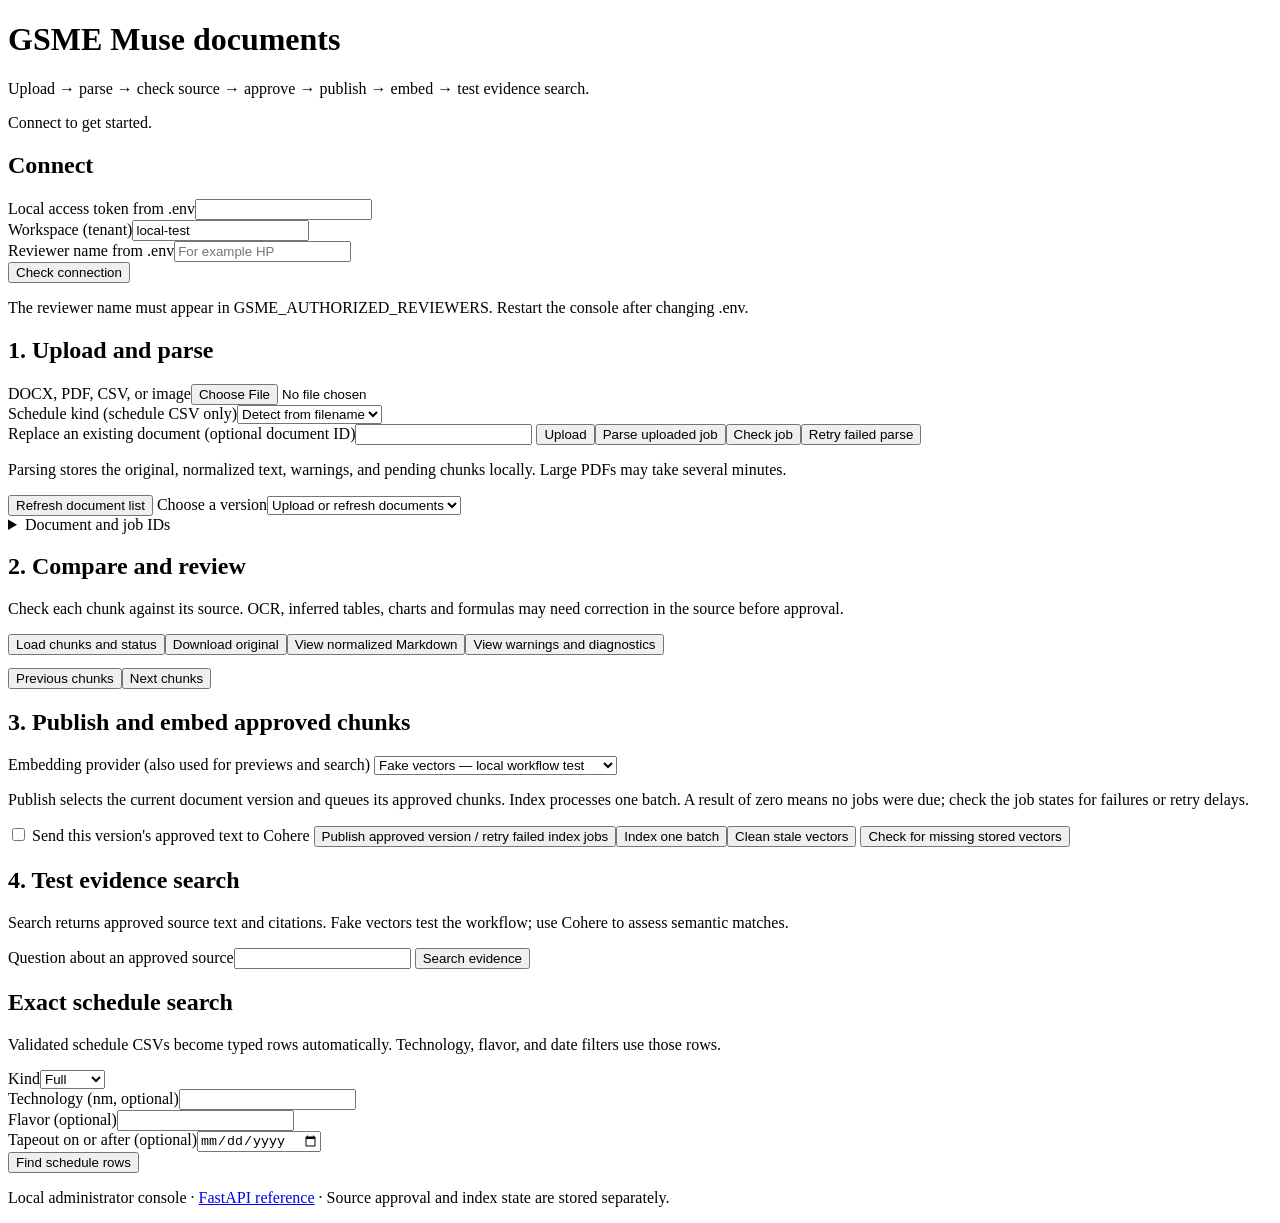
==== src/gsme_rag/storage/web/index.html @ 1189f20b "Audit evidence pipeline and prepare retrieval handoff (0.15.5)" ====
<!doctype html>
<html lang="en">
<head>
  <meta charset="utf-8">
  <meta name="viewport" content="width=device-width,initial-scale=1">
  <title>GSME Muse · Documents and embeddings</title>
  <link rel="stylesheet" href="/assets/console.css">
  <script defer src="/assets/console.js"></script>
</head>
<body>
<h1>GSME Muse documents</h1>
<p>Upload → parse → check source → approve → publish → embed → test evidence search.</p>
<div id="message" role="status" aria-live="polite">Connect to get started.</div>
<section>
  <h2>Connect</h2>
  <div class="grid">
    <div><label for="token">Local access token from .env</label><input id="token" type="password" autocomplete="off"></div>
    <div><label for="tenant">Workspace (tenant)</label><input id="tenant" value="local-test"></div>
    <div><label for="reviewer">Reviewer name from .env</label><input id="reviewer" placeholder="For example HP"></div>
  </div>
  <button id="connect">Check connection</button>
  <p class="muted">The reviewer name must appear in GSME_AUTHORIZED_REVIEWERS. Restart the console after changing .env.</p>
  <pre id="health"></pre>
</section>
<section>
  <h2>1. Upload and parse</h2>
  <div class="grid">
    <div><label for="file">DOCX, PDF, CSV, or image</label><input id="file" type="file" accept=".docx,.pdf,.csv,.png,.jpg,.jpeg,.tif,.tiff,.bmp"></div>
    <div><label for="schedule">Schedule kind (schedule CSV only)</label><select id="schedule"><option value="">Detect from filename</option><option value="full">Full</option><option value="shared">Shared</option></select></div>
  </div>
  <label for="existingDoc">Replace an existing document (optional document ID)</label><input id="existingDoc">
  <button id="submit">Upload</button><button id="ingest">Parse uploaded job</button><button id="jobStatus">Check job</button><button id="retry">Retry failed parse</button>
  <p class="muted">Parsing stores the original, normalized text, warnings, and pending chunks locally. Large PDFs may take several minutes.</p>
  <button id="versions">Refresh document list</button>
  <label for="versionPicker">Choose a version</label><select id="versionPicker"><option value="">Upload or refresh documents</option></select>
  <details><summary>Document and job IDs</summary><div class="grid">
    <div><label for="job">Job ID</label><input id="job"></div><div><label for="version">Version ID</label><input id="version"></div><div><label for="document">Document ID</label><input id="document"></div>
  </div></details><pre id="jobs"></pre>
</section>
<section>
  <h2>2. Compare and review</h2>
  <p>Check each chunk against its source. OCR, inferred tables, charts and formulas may need correction in the source before approval.</p>
  <button id="inspect">Load chunks and status</button><button id="source">Download original</button><button id="markdown">View normalized Markdown</button><button id="manifest">View warnings and diagnostics</button>
  <pre id="versionInfo"></pre><pre id="artifact"></pre>
  <button id="previous">Previous chunks</button><span id="pageInfo"></span><button id="next">Next chunks</button>
  <div id="chunks"></div>
</section>
<section>
  <h2>3. Publish and embed approved chunks</h2>
  <label for="provider">Embedding provider (also used for previews and search)</label>
  <select id="provider"><option value="fake">Fake vectors — local workflow test</option><option value="cohere">Cohere — real semantic embeddings</option></select>
  <p>Publish selects the current document version and queues its approved chunks. Index processes one batch. A result of zero means no jobs were due; check the job states for failures or retry delays.</p>
  <label><input id="external" type="checkbox"> Send this version's approved text to Cohere</label>
  <button id="publish">Publish approved version / retry failed index jobs</button><button id="index">Index one batch</button><button id="reconcile">Clean stale vectors</button>
  <button id="repair">Check for missing stored vectors</button>
  <pre id="indexInfo"></pre><pre id="embeddingInfo"></pre>
</section>
<section>
  <h2>4. Test evidence search</h2>
  <p>Search returns approved source text and citations. Fake vectors test the workflow; use Cohere to assess semantic matches.</p>
  <label for="question">Question about an approved source</label><input id="question">
  <button id="search">Search evidence</button><pre id="results"></pre>
</section>
<section>
  <h2>Exact schedule search</h2>
  <p>Validated schedule CSVs become typed rows automatically. Technology, flavor, and date filters use those rows.</p>
  <div class="grid"><div><label for="kind">Kind</label><select id="kind"><option value="full">Full</option><option value="shared">Shared</option></select></div>
  <div><label for="technology">Technology (nm, optional)</label><input id="technology" type="number" min="0"></div>
  <div><label for="flavor">Flavor (optional)</label><input id="flavor"></div>
  <div><label for="tapeout">Tapeout on or after (optional)</label><input id="tapeout" type="date"></div></div>
  <button id="schedules">Find schedule rows</button><pre id="scheduleResults"></pre>
</section>
<p class="muted">Local administrator console · <a href="/docs">FastAPI reference</a> · Source approval and index state are stored separately.</p>
</body></html>
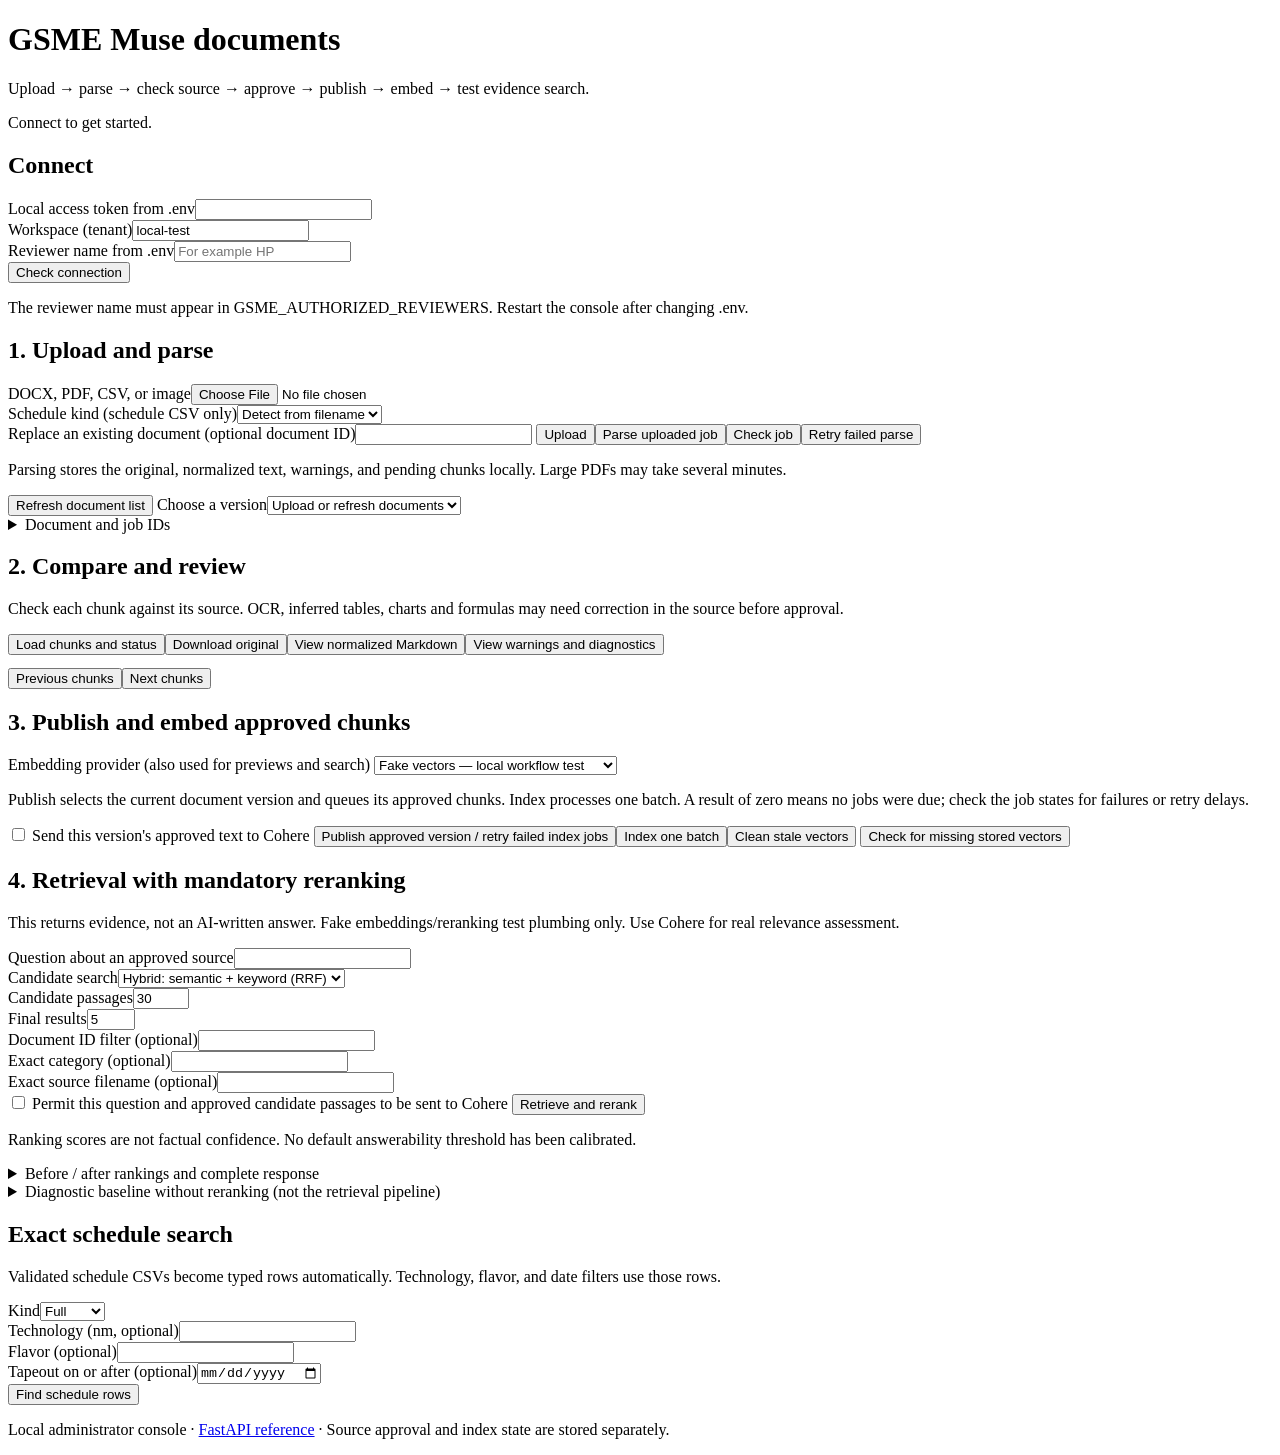
==== commit 90d2777c: "Implement mandatory-reranked retrieval and evaluation (0.16.0)" ====
--- a/src/gsme_rag/storage/web/index.html
+++ b/src/gsme_rag/storage/web/index.html
@@ -56,10 +56,25 @@
   <pre id="indexInfo"></pre><pre id="embeddingInfo"></pre>
 </section>
 <section>
-  <h2>4. Test evidence search</h2>
-  <p>Search returns approved source text and citations. Fake vectors test the workflow; use Cohere to assess semantic matches.</p>
+  <h2>4. Retrieval with mandatory reranking</h2>
+  <p>This returns evidence, not an AI-written answer. Fake embeddings/reranking test plumbing only. Use Cohere for real relevance assessment.</p>
   <label for="question">Question about an approved source</label><input id="question">
-  <button id="search">Search evidence</button><pre id="results"></pre>
+  <div class="grid">
+    <div><label for="retrievalStrategy">Candidate search</label><select id="retrievalStrategy"><option value="hybrid">Hybrid: semantic + keyword (RRF)</option><option value="dense">Semantic only (still reranked)</option></select></div>
+    <div><label for="candidateCount">Candidate passages</label><input id="candidateCount" type="number" min="1" max="100" value="30"></div>
+    <div><label for="topK">Final results</label><input id="topK" type="number" min="1" max="20" value="5"></div>
+    <div><label for="retrievalDocument">Document ID filter (optional)</label><input id="retrievalDocument"></div>
+    <div><label for="retrievalCategory">Exact category (optional)</label><input id="retrievalCategory"></div>
+    <div><label for="retrievalSource">Exact source filename (optional)</label><input id="retrievalSource"></div>
+  </div>
+  <label><input id="retrievalExternal" type="checkbox"> Permit this question and approved candidate passages to be sent to Cohere</label>
+  <button id="retrieve">Retrieve and rerank</button>
+  <p class="muted">Ranking scores are not factual confidence. No default answerability threshold has been calibrated.</p>
+  <pre id="retrievalInfo"></pre><div id="rankingComparison"></div><div id="retrievalResults"></div>
+  <details><summary>Before / after rankings and complete response</summary><pre id="retrievalTrace"></pre></details>
+  <details><summary>Diagnostic baseline without reranking (not the retrieval pipeline)</summary>
+    <button id="search">Run semantic baseline only</button><pre id="results"></pre>
+  </details>
 </section>
 <section>
   <h2>Exact schedule search</h2>
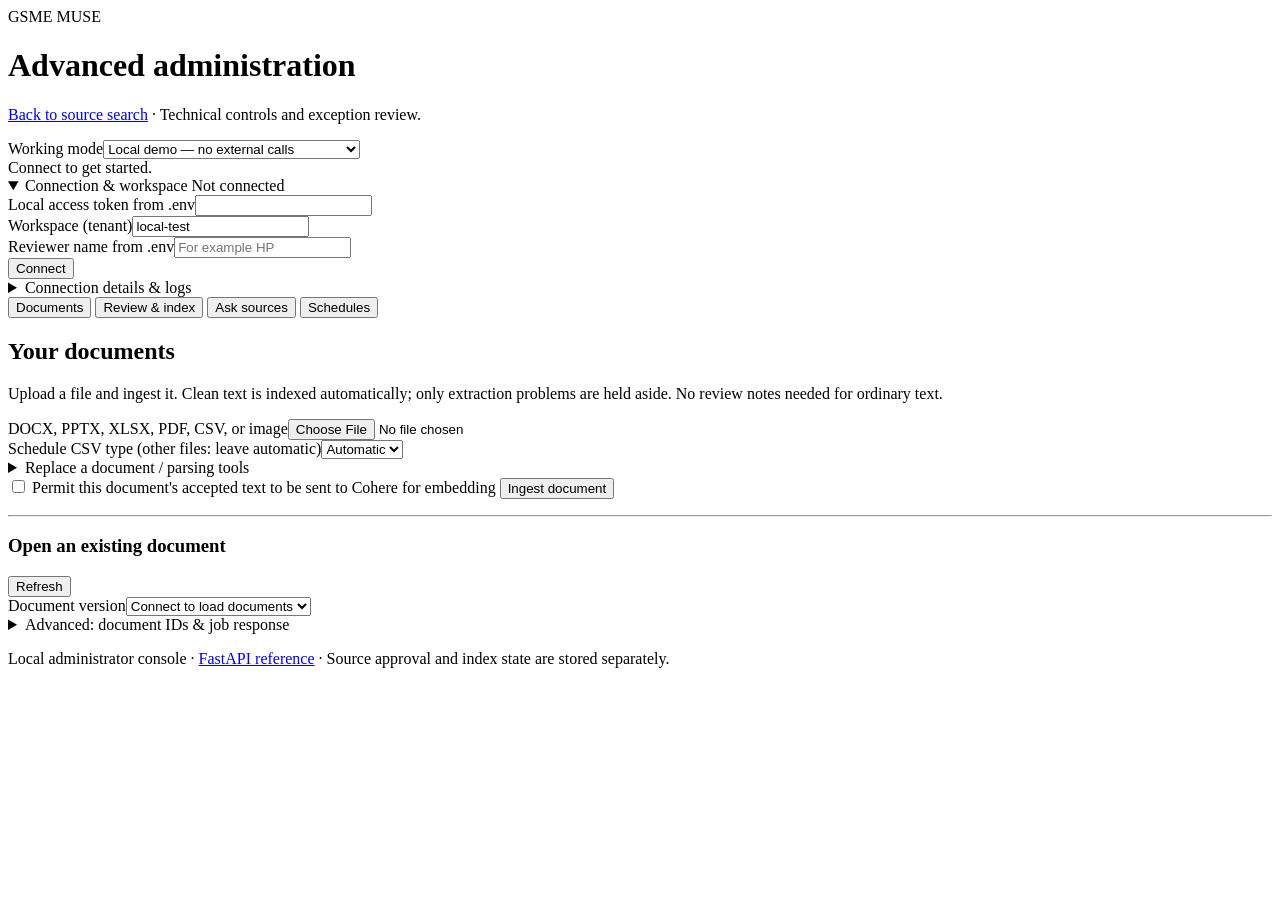
==== commit 93e2899a: "Complete cited RAG answers and exact schedule search (0.18.1)" ====
--- a/src/gsme_rag/storage/web/index.html
+++ b/src/gsme_rag/storage/web/index.html
@@ -3,87 +3,111 @@
 <head>
   <meta charset="utf-8">
   <meta name="viewport" content="width=device-width,initial-scale=1">
-  <title>GSME Muse · Documents and embeddings</title>
-  <link rel="stylesheet" href="/assets/console.css">
-  <script defer src="/assets/console.js"></script>
+  <title>GSME Muse · Evidence workspace</title>
+  <link rel="stylesheet" href="/assets/console.css?v=0.16.4">
+  <script defer src="/assets/evidence.js?v=0.16.4"></script>
+  <script defer src="/assets/console.js?v=0.16.4"></script>
 </head>
 <body>
-<h1>GSME Muse documents</h1>
-<p>Upload → parse → check source → approve → publish → embed → test evidence search.</p>
+<header class="app-header">
+  <div><span class="eyebrow">GSME MUSE</span><h1>Advanced administration</h1><p class="muted"><a href="/">Back to source search</a> · Technical controls and exception review.</p></div>
+  <div class="mode-picker"><label for="provider">Working mode</label><select id="provider"><option value="fake">Local demo — no external calls</option><option value="cohere">Cohere — real embeddings &amp; reranking</option></select></div>
+</header>
 <div id="message" role="status" aria-live="polite">Connect to get started.</div>
-<section>
-  <h2>Connect</h2>
+<details id="connection" class="connection" open>
+  <summary>Connection &amp; workspace <span id="connectionState">Not connected</span></summary>
   <div class="grid">
     <div><label for="token">Local access token from .env</label><input id="token" type="password" autocomplete="off"></div>
     <div><label for="tenant">Workspace (tenant)</label><input id="tenant" value="local-test"></div>
     <div><label for="reviewer">Reviewer name from .env</label><input id="reviewer" placeholder="For example HP"></div>
   </div>
-  <button id="connect">Check connection</button>
-  <p class="muted">The reviewer name must appear in GSME_AUTHORIZED_REVIEWERS. Restart the console after changing .env.</p>
-  <pre id="health"></pre>
+  <button id="connect">Connect</button>
+  <details><summary>Connection details &amp; logs</summary><p class="muted">Use your local token from .env. A reviewer is only needed for manual exceptions. Restart after changing .env. Stage logs also appear in PowerShell and data/logs/console.log.</p><pre id="health"></pre>
+    <button id="showLogs" class="secondary">Recent operation logs</button><pre id="operationLogs"></pre></details>
+</details>
+<nav class="tabs" role="tablist" aria-label="Workspace screens">
+  <button id="tab-documents" role="tab" aria-selected="true" aria-controls="panel-documents" data-screen="documents">Documents</button>
+  <button id="tab-review" role="tab" aria-selected="false" aria-controls="panel-review" data-screen="review" tabindex="-1">Review &amp; index</button>
+  <button id="tab-search" role="tab" aria-selected="false" aria-controls="panel-search" data-screen="search" tabindex="-1">Ask sources</button>
+  <button id="tab-schedules" role="tab" aria-selected="false" aria-controls="panel-schedules" data-screen="schedules" tabindex="-1">Schedules</button>
+</nav>
+<main>
+<section id="panel-documents" role="tabpanel" aria-labelledby="tab-documents">
+  <h2>Your documents</h2>
+  <p class="muted">Upload a file and ingest it. Clean text is indexed automatically; only extraction problems are held aside. No review notes needed for ordinary text.</p>
+  <div class="grid">
+    <div><label for="file">DOCX, PPTX, XLSX, PDF, CSV, or image</label><input id="file" type="file" accept=".docx,.pptx,.xlsx,.pdf,.csv,.png,.jpg,.jpeg,.tif,.tiff,.bmp"></div>
+    <div><label for="schedule">Schedule CSV type (other files: leave automatic)</label><select id="schedule"><option value="">Automatic</option><option value="full">Full</option><option value="shared">Shared</option></select></div>
+  </div>
+  <details><summary>Replace a document / parsing tools</summary><label for="existingDoc">Existing document ID (optional)</label><input id="existingDoc">
+    <label><input id="parseOnly" type="checkbox"> Parse only (advanced manual-review workflow)</label>
+    <button id="ingest" class="secondary">Resume parse</button><button id="jobStatus" class="secondary">Check job</button><button id="retry" class="secondary">Retry failed parse</button></details>
+  <label id="uploadPermission"><input id="uploadExternal" type="checkbox"> Permit this document's accepted text to be sent to Cohere for embedding</label>
+  <button id="submit">Ingest document</button><p id="ingestSummary" role="status"></p>
+  <hr><div class="section-heading"><h3>Open an existing document</h3><button id="versions" class="secondary">Refresh</button></div>
+  <label for="versionPicker">Document version</label><select id="versionPicker"><option value="">Connect to load documents</option></select>
+  <details><summary>Advanced: document IDs &amp; job response</summary><div class="grid">
+    <div><label for="job">Job ID</label><input id="job"></div><div><label for="version">Version ID</label><input id="version"></div><div><label for="document">Document ID</label><input id="document"></div>
+  </div><pre id="jobs"></pre></details>
 </section>
-<section>
-  <h2>1. Upload and parse</h2>
-  <div class="grid">
-    <div><label for="file">DOCX, PDF, CSV, or image</label><input id="file" type="file" accept=".docx,.pdf,.csv,.png,.jpg,.jpeg,.tif,.tiff,.bmp"></div>
-    <div><label for="schedule">Schedule kind (schedule CSV only)</label><select id="schedule"><option value="">Detect from filename</option><option value="full">Full</option><option value="shared">Shared</option></select></div>
-  </div>
-  <label for="existingDoc">Replace an existing document (optional document ID)</label><input id="existingDoc">
-  <button id="submit">Upload</button><button id="ingest">Parse uploaded job</button><button id="jobStatus">Check job</button><button id="retry">Retry failed parse</button>
-  <p class="muted">Parsing stores the original, normalized text, warnings, and pending chunks locally. Large PDFs may take several minutes.</p>
-  <button id="versions">Refresh document list</button>
-  <label for="versionPicker">Choose a version</label><select id="versionPicker"><option value="">Upload or refresh documents</option></select>
-  <details><summary>Document and job IDs</summary><div class="grid">
-    <div><label for="job">Job ID</label><input id="job"></div><div><label for="version">Version ID</label><input id="version"></div><div><label for="document">Document ID</label><input id="document"></div>
-  </div></details><pre id="jobs"></pre>
+<section id="panel-review" role="tabpanel" aria-labelledby="tab-review" hidden>
+  <h2>Extraction issues &amp; document details</h2>
+  <p id="reviewSummary" class="muted">Choose a document on the Documents screen first.</p>
+  <p class="muted">Ordinary clean text needs no manual approval. Only flagged extraction issues need attention; you can leave them out and search the rest. Missing “here” links need the original URL, not a guess.</p>
+  <button id="source" class="secondary">Open original</button><button id="inspect" class="secondary">Refresh review</button>
+  <details><summary>Source text, warnings &amp; technical details</summary>
+    <button id="markdown" class="secondary">Normalized Markdown</button><button id="manifest" class="secondary">Warnings &amp; diagnostics</button>
+    <pre id="versionInfo"></pre><pre id="artifact"></pre>
+  </details>
+  <button id="previous">Previous chunks</button><span id="pageInfo"></span><button id="next">Next chunks</button>
+  <details id="batchReview"><summary>Review several checked chunks together</summary>
+    <p class="muted">Select chunks on this screen after comparing them with the original. One note is recorded for each selected chunk. Pending chunks can stay pending; they are not searchable.</p>
+    <button id="selectPending" class="secondary">Select displayed pending chunks</button><button id="clearSelection" class="secondary">Clear selection</button>
+    <p class="muted">The selection shortcut skips missing-link answers. It does not verify tables, formulas or OCR for you.</p>
+    <p id="selectionInfo">0 selected</p>
+    <label for="batchNote">Shared review note: what source pages and records did you check?</label><textarea id="batchNote" rows="2"></textarea>
+    <label><input id="batchVerified" type="checkbox"> I checked every selected chunk against the original source</label>
+    <button id="approveSelected">Approve selected</button><button id="rejectSelected" class="secondary">Reject selected</button>
+  </details>
+  <div id="chunks"></div>
+  <hr><h3>Make approved chunks searchable</h3>
+  <p class="muted">This publishes the selected version and embeds approved chunks only. It does not approve unchecked content.</p>
+  <label id="indexingPermission"><input id="external" type="checkbox"> Send this version's approved text to Cohere</label>
+  <button id="ingestExisting">Ingest clean text (no review notes)</button>
+  <button id="makeSearchable">Make reviewed exceptions searchable</button><p id="indexSummary" class="muted"></p>
+  <details id="indexDetails"><summary>Advanced: index status &amp; maintenance</summary>
+    <button id="publish" class="secondary">Publish / retry failed jobs</button><button id="index" class="secondary">Process one batch</button><button id="reconcile" class="secondary">Clean stale vectors</button>
+    <button id="repair" class="secondary">Find missing vectors</button><pre id="indexInfo"></pre><pre id="embeddingInfo"></pre>
+  </details>
 </section>
-<section>
-  <h2>2. Compare and review</h2>
-  <p>Check each chunk against its source. OCR, inferred tables, charts and formulas may need correction in the source before approval.</p>
-  <button id="inspect">Load chunks and status</button><button id="source">Download original</button><button id="markdown">View normalized Markdown</button><button id="manifest">View warnings and diagnostics</button>
-  <pre id="versionInfo"></pre><pre id="artifact"></pre>
-  <button id="previous">Previous chunks</button><span id="pageInfo"></span><button id="next">Next chunks</button>
-  <div id="chunks"></div>
-</section>
-<section>
-  <h2>3. Publish and embed approved chunks</h2>
-  <label for="provider">Embedding provider (also used for previews and search)</label>
-  <select id="provider"><option value="fake">Fake vectors — local workflow test</option><option value="cohere">Cohere — real semantic embeddings</option></select>
-  <p>Publish selects the current document version and queues its approved chunks. Index processes one batch. A result of zero means no jobs were due; check the job states for failures or retry delays.</p>
-  <label><input id="external" type="checkbox"> Send this version's approved text to Cohere</label>
-  <button id="publish">Publish approved version / retry failed index jobs</button><button id="index">Index one batch</button><button id="reconcile">Clean stale vectors</button>
-  <button id="repair">Check for missing stored vectors</button>
-  <pre id="indexInfo"></pre><pre id="embeddingInfo"></pre>
-</section>
-<section>
-  <h2>4. Retrieval with mandatory reranking</h2>
-  <p>This returns evidence, not an AI-written answer. Fake embeddings/reranking test plumbing only. Use Cohere for real relevance assessment.</p>
+<section id="panel-search" role="tabpanel" aria-labelledby="tab-search" hidden>
+  <h2>Ask your sources</h2>
+  <p class="muted">Find approved evidence with mandatory reranking. This is not an AI-written answer. Local demo mode tests the workflow only.</p>
   <label for="question">Question about an approved source</label><input id="question">
-  <div class="grid">
+  <details><summary>Search filters &amp; advanced options</summary><div class="grid">
     <div><label for="retrievalStrategy">Candidate search</label><select id="retrievalStrategy"><option value="hybrid">Hybrid: semantic + keyword (RRF)</option><option value="dense">Semantic only (still reranked)</option></select></div>
     <div><label for="candidateCount">Candidate passages</label><input id="candidateCount" type="number" min="1" max="100" value="30"></div>
     <div><label for="topK">Final results</label><input id="topK" type="number" min="1" max="20" value="5"></div>
     <div><label for="retrievalDocument">Document ID filter (optional)</label><input id="retrievalDocument"></div>
     <div><label for="retrievalCategory">Exact category (optional)</label><input id="retrievalCategory"></div>
     <div><label for="retrievalSource">Exact source filename (optional)</label><input id="retrievalSource"></div>
-  </div>
-  <label><input id="retrievalExternal" type="checkbox"> Permit this question and approved candidate passages to be sent to Cohere</label>
-  <button id="retrieve">Retrieve and rerank</button>
-  <p class="muted">Ranking scores are not factual confidence. No default answerability threshold has been calibrated.</p>
-  <pre id="retrievalInfo"></pre><div id="rankingComparison"></div><div id="retrievalResults"></div>
-  <details><summary>Before / after rankings and complete response</summary><pre id="retrievalTrace"></pre></details>
+  </div></details>
+  <label id="retrievalPermission"><input id="retrievalExternal" type="checkbox"> Permit this question and approved candidate passages to be sent to Cohere</label>
+  <button id="retrieve">Search approved sources</button>
+  <p id="searchSummary" role="status"></p><div id="retrievalResults"></div>
+  <details><summary>How results were ranked / diagnostics</summary><p class="muted">Scores are relevance, not factual confidence. No answerability threshold has been calibrated.</p><pre id="retrievalInfo"></pre><div id="rankingComparison"></div><pre id="retrievalTrace"></pre></details>
   <details><summary>Diagnostic baseline without reranking (not the retrieval pipeline)</summary>
     <button id="search">Run semantic baseline only</button><pre id="results"></pre>
   </details>
 </section>
-<section>
-  <h2>Exact schedule search</h2>
+<section id="panel-schedules" role="tabpanel" aria-labelledby="tab-schedules" hidden>
+  <h2>Find schedule rows</h2>
   <p>Validated schedule CSVs become typed rows automatically. Technology, flavor, and date filters use those rows.</p>
   <div class="grid"><div><label for="kind">Kind</label><select id="kind"><option value="full">Full</option><option value="shared">Shared</option></select></div>
   <div><label for="technology">Technology (nm, optional)</label><input id="technology" type="number" min="0"></div>
   <div><label for="flavor">Flavor (optional)</label><input id="flavor"></div>
   <div><label for="tapeout">Tapeout on or after (optional)</label><input id="tapeout" type="date"></div></div>
   <button id="schedules">Find schedule rows</button><pre id="scheduleResults"></pre>
-</section>
+</section></main>
 <p class="muted">Local administrator console · <a href="/docs">FastAPI reference</a> · Source approval and index state are stored separately.</p>
 </body></html>
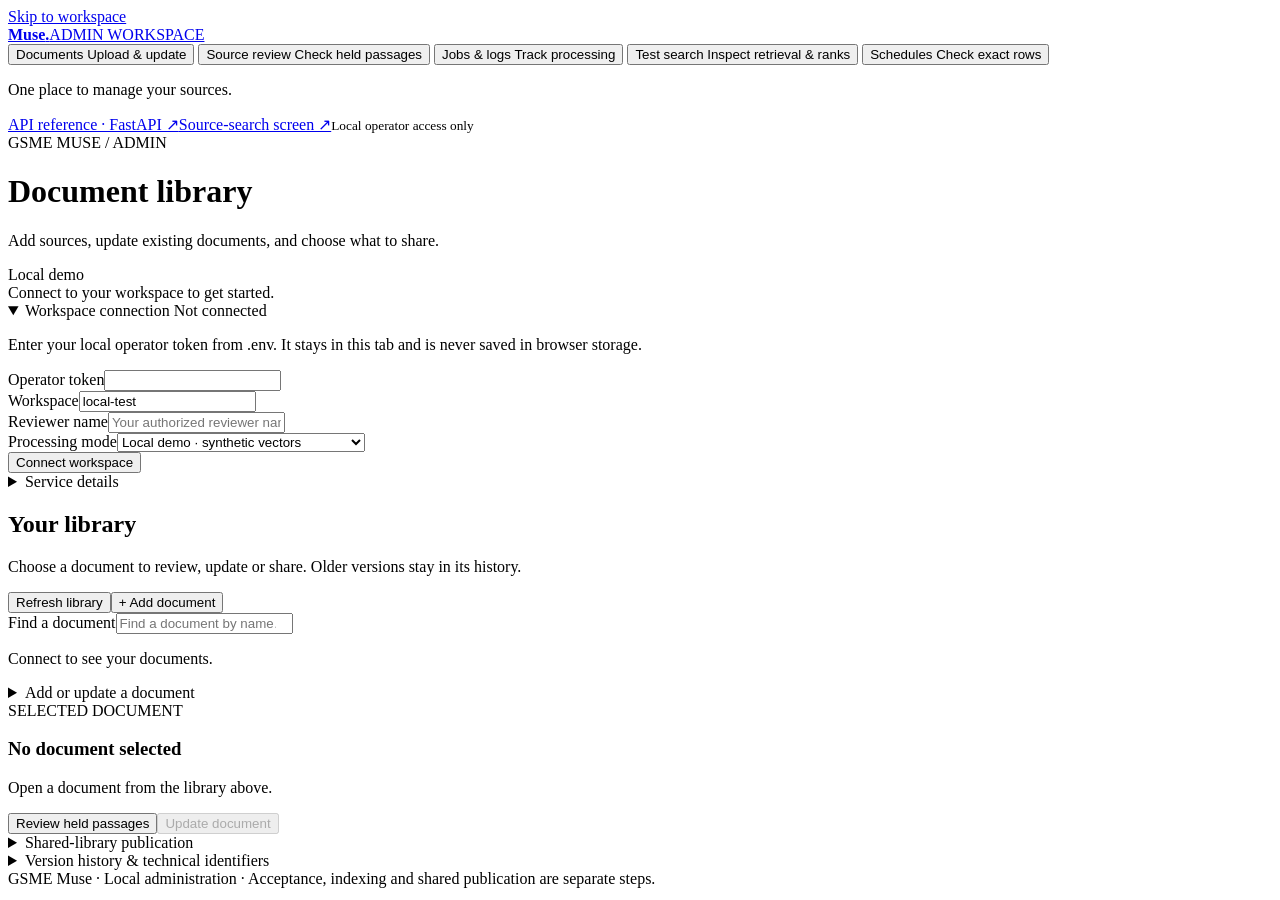
==== commit efe01345: "Complete source-safe RAG workflows and simplify admin workspace (0.19.11)" ====
--- a/src/gsme_rag/storage/web/index.html
+++ b/src/gsme_rag/storage/web/index.html
@@ -1,113 +1,95 @@
 <!doctype html>
 <html lang="en">
 <head>
-  <meta charset="utf-8">
-  <meta name="viewport" content="width=device-width,initial-scale=1">
-  <title>GSME Muse · Evidence workspace</title>
-  <link rel="stylesheet" href="/assets/console.css?v=0.16.4">
-  <script defer src="/assets/evidence.js?v=0.16.4"></script>
-  <script defer src="/assets/console.js?v=0.16.4"></script>
+<meta charset="utf-8"><meta name="viewport" content="width=device-width,initial-scale=1">
+<title>Muse · Admin workspace</title>
+<link rel="stylesheet" href="/assets/console.css?v=0.19.10">
+<script defer src="/assets/evidence.js?v=0.19.10"></script>
+<script defer src="/assets/console.js?v=0.19.10"></script>
 </head>
 <body>
-<header class="app-header">
-  <div><span class="eyebrow">GSME MUSE</span><h1>Advanced administration</h1><p class="muted"><a href="/">Back to source search</a> · Technical controls and exception review.</p></div>
-  <div class="mode-picker"><label for="provider">Working mode</label><select id="provider"><option value="fake">Local demo — no external calls</option><option value="cohere">Cohere — real embeddings &amp; reranking</option></select></div>
-</header>
-<div id="message" role="status" aria-live="polite">Connect to get started.</div>
+<a class="skip-link" href="#workspace">Skip to workspace</a>
+<div class="admin-shell">
+<aside class="admin-sidebar">
+<a class="brand" href="/admin"><strong>Muse<span>.</span></strong><span>ADMIN WORKSPACE</span></a>
+<nav class="tabs" role="tablist" aria-label="Admin tasks" aria-orientation="vertical">
+<button id="tab-documents" role="tab" aria-selected="true" aria-controls="panel-documents" data-screen="documents">Documents <span>Upload &amp; update</span></button>
+<button id="tab-review" role="tab" aria-selected="false" aria-controls="panel-review" data-screen="review" tabindex="-1">Source review <span>Check held passages</span></button>
+<button id="tab-jobs" role="tab" aria-selected="false" aria-controls="panel-jobs" data-screen="jobs" tabindex="-1">Jobs &amp; logs <span>Track processing</span></button>
+<button id="tab-search" role="tab" aria-selected="false" aria-controls="panel-search" data-screen="search" tabindex="-1">Test search <span>Inspect retrieval &amp; ranks</span></button>
+<button id="tab-schedules" role="tab" aria-selected="false" aria-controls="panel-schedules" data-screen="schedules" tabindex="-1">Schedules <span>Check exact rows</span></button>
+</nav>
+<div class="sidebar-help"><p>One place to manage your sources.</p><a href="/docs" target="_blank" rel="noopener">API reference · FastAPI ↗</a><a href="/">Source-search screen ↗</a><small>Local operator access only</small></div>
+</aside>
+<div class="workspace" id="workspace" tabindex="-1">
+<header class="app-header"><div><span class="eyebrow">GSME MUSE / ADMIN</span><h1 id="screenTitle">Document library</h1><p class="muted" id="screenDescription">Add sources, update existing documents, and choose what to share.</p></div><span class="badge" id="modeState">Local demo</span></header>
+<div id="message" role="status" aria-live="polite">Connect to your workspace to get started.</div>
 <details id="connection" class="connection" open>
-  <summary>Connection &amp; workspace <span id="connectionState">Not connected</span></summary>
-  <div class="grid">
-    <div><label for="token">Local access token from .env</label><input id="token" type="password" autocomplete="off"></div>
-    <div><label for="tenant">Workspace (tenant)</label><input id="tenant" value="local-test"></div>
-    <div><label for="reviewer">Reviewer name from .env</label><input id="reviewer" placeholder="For example HP"></div>
-  </div>
-  <button id="connect">Connect</button>
-  <details><summary>Connection details &amp; logs</summary><p class="muted">Use your local token from .env. A reviewer is only needed for manual exceptions. Restart after changing .env. Stage logs also appear in PowerShell and data/logs/console.log.</p><pre id="health"></pre>
-    <button id="showLogs" class="secondary">Recent operation logs</button><pre id="operationLogs"></pre></details>
+<summary>Workspace connection <span id="connectionState">Not connected</span></summary>
+<p class="muted">Enter your local operator token from .env. It stays in this tab and is never saved in browser storage.</p>
+<div class="grid">
+<div><label for="token">Operator token</label><input id="token" type="password" autocomplete="off"></div>
+<div><label for="tenant">Workspace</label><input id="tenant" value="local-test"></div>
+<div><label for="reviewer">Reviewer name</label><input id="reviewer" placeholder="Your authorized reviewer name"></div>
+<div><label for="provider">Processing mode</label><select id="provider"><option value="fake">Local demo · synthetic vectors</option><option value="cohere">Cohere · real embeddings &amp; reranking</option></select></div>
+</div>
+<button id="connect">Connect workspace</button>
+<details><summary>Service details</summary><p class="muted">Restart the server after changing .env. Reviewer identity is needed only for manual decisions.</p><pre id="health"></pre></details>
 </details>
-<nav class="tabs" role="tablist" aria-label="Workspace screens">
-  <button id="tab-documents" role="tab" aria-selected="true" aria-controls="panel-documents" data-screen="documents">Documents</button>
-  <button id="tab-review" role="tab" aria-selected="false" aria-controls="panel-review" data-screen="review" tabindex="-1">Review &amp; index</button>
-  <button id="tab-search" role="tab" aria-selected="false" aria-controls="panel-search" data-screen="search" tabindex="-1">Ask sources</button>
-  <button id="tab-schedules" role="tab" aria-selected="false" aria-controls="panel-schedules" data-screen="schedules" tabindex="-1">Schedules</button>
-</nav>
 <main>
 <section id="panel-documents" role="tabpanel" aria-labelledby="tab-documents">
-  <h2>Your documents</h2>
-  <p class="muted">Upload a file and ingest it. Clean text is indexed automatically; only extraction problems are held aside. No review notes needed for ordinary text.</p>
-  <div class="grid">
-    <div><label for="file">DOCX, PPTX, XLSX, PDF, CSV, or image</label><input id="file" type="file" accept=".docx,.pptx,.xlsx,.pdf,.csv,.png,.jpg,.jpeg,.tif,.tiff,.bmp"></div>
-    <div><label for="schedule">Schedule CSV type (other files: leave automatic)</label><select id="schedule"><option value="">Automatic</option><option value="full">Full</option><option value="shared">Shared</option></select></div>
-  </div>
-  <details><summary>Replace a document / parsing tools</summary><label for="existingDoc">Existing document ID (optional)</label><input id="existingDoc">
-    <label><input id="parseOnly" type="checkbox"> Parse only (advanced manual-review workflow)</label>
-    <button id="ingest" class="secondary">Resume parse</button><button id="jobStatus" class="secondary">Check job</button><button id="retry" class="secondary">Retry failed parse</button></details>
-  <label id="uploadPermission"><input id="uploadExternal" type="checkbox"> Permit this document's accepted text to be sent to Cohere for embedding</label>
-  <button id="submit">Ingest document</button><p id="ingestSummary" role="status"></p>
-  <hr><div class="section-heading"><h3>Open an existing document</h3><button id="versions" class="secondary">Refresh</button></div>
-  <label for="versionPicker">Document version</label><select id="versionPicker"><option value="">Connect to load documents</option></select>
-  <details><summary>Advanced: document IDs &amp; job response</summary><div class="grid">
-    <div><label for="job">Job ID</label><input id="job"></div><div><label for="version">Version ID</label><input id="version"></div><div><label for="document">Document ID</label><input id="document"></div>
-  </div><pre id="jobs"></pre></details>
+<div class="section-heading"><div><h2>Your library</h2><p class="muted">Choose a document to review, update or share. Older versions stay in its history.</p></div><div><button id="versions" class="secondary">Refresh library</button><button id="newUpload">+ Add document</button></div></div>
+<label for="documentSearch" class="sr-only">Find a document</label><input id="documentSearch" type="search" placeholder="Find a document by name…">
+<div id="documentList" class="document-list"><p class="empty-state">Connect to see your documents.</p></div>
+<details class="card" id="uploadPanel"><summary>Add or update a document</summary>
+<p id="updateBanner" class="callout" hidden></p><button id="cancelReplacement" class="secondary" hidden>Cancel update · add a new document instead</button>
+<div class="grid"><div><label for="file">Choose a file</label><input id="file" type="file" accept=".docx,.pptx,.xlsx,.pdf,.csv,.png,.jpg,.jpeg,.tif,.tiff,.bmp"><p class="muted">PDF, Word, Excel, PowerPoint, CSV or image.</p></div>
+<div><label for="schedule">Schedule type</label><select id="schedule"><option value="">Automatic / not a schedule</option><option value="full">Full</option><option value="shared">Shared</option></select></div></div>
+<label id="uploadPermission" class="permission"><input id="uploadExternal" type="checkbox"> Authorize sending accepted text to Cohere for embedding</label>
+<button id="submit">Ingest document</button><p id="ingestSummary" role="status"></p>
+<details><summary>Replace a document / parsing tools</summary><label for="existingDoc">Existing document ID (filled by Update document)</label><input id="existingDoc">
+<label><input id="parseOnly" type="checkbox"> Parse only · do not automatically accept or index text</label>
+<button id="ingest" class="secondary">Resume parse</button><button id="jobStatus" class="secondary">Check job</button><button id="retry" class="secondary">Retry failed parse</button></details>
+</details>
+<div class="card selected-card"><span class="eyebrow">SELECTED DOCUMENT</span><h3 id="selectedName">No document selected</h3><p class="muted" id="selectedStatus">Open a document from the library above.</p>
+<div class="actions"><button id="openReview" class="secondary">Review held passages</button><button id="replaceSelected" class="secondary" disabled>Update document</button></div>
+<details><summary>Shared-library publication</summary><p class="muted">Share this exact current version with all library readers. Document originals become viewable; schedule publication shares records only. This does not approve held text.</p><label class="permission"><input id="confirmShare" type="checkbox"> I authorize this exact version for all shared-library readers, including guests.</label><button id="shareVersion" disabled>Publish shared version</button><p id="shareSummary" role="status"></p></details>
+</div>
+<details class="card" id="versionHistory"><summary>Version history &amp; technical identifiers</summary><label for="versionPicker">Open a specific version</label><select id="versionPicker"><option value="">Connect to load documents</option></select><div class="grid"><div><label for="job">Job ID</label><input id="job"></div><div><label for="version">Version ID</label><input id="version"></div><div><label for="document">Document ID</label><input id="document"></div></div><pre id="jobs"></pre></details>
 </section>
 <section id="panel-review" role="tabpanel" aria-labelledby="tab-review" hidden>
-  <h2>Extraction issues &amp; document details</h2>
-  <p id="reviewSummary" class="muted">Choose a document on the Documents screen first.</p>
-  <p class="muted">Ordinary clean text needs no manual approval. Only flagged extraction issues need attention; you can leave them out and search the rest. Missing “here” links need the original URL, not a guess.</p>
-  <button id="source" class="secondary">Open original</button><button id="inspect" class="secondary">Refresh review</button>
-  <details><summary>Source text, warnings &amp; technical details</summary>
-    <button id="markdown" class="secondary">Normalized Markdown</button><button id="manifest" class="secondary">Warnings &amp; diagnostics</button>
-    <pre id="versionInfo"></pre><pre id="artifact"></pre>
-  </details>
-  <button id="previous">Previous chunks</button><span id="pageInfo"></span><button id="next">Next chunks</button>
-  <details id="batchReview"><summary>Review several checked chunks together</summary>
-    <p class="muted">Select chunks on this screen after comparing them with the original. One note is recorded for each selected chunk. Pending chunks can stay pending; they are not searchable.</p>
-    <button id="selectPending" class="secondary">Select displayed pending chunks</button><button id="clearSelection" class="secondary">Clear selection</button>
-    <p class="muted">The selection shortcut skips missing-link answers. It does not verify tables, formulas or OCR for you.</p>
-    <p id="selectionInfo">0 selected</p>
-    <label for="batchNote">Shared review note: what source pages and records did you check?</label><textarea id="batchNote" rows="2"></textarea>
-    <label><input id="batchVerified" type="checkbox"> I checked every selected chunk against the original source</label>
-    <button id="approveSelected">Approve selected</button><button id="rejectSelected" class="secondary">Reject selected</button>
-  </details>
-  <div id="chunks"></div>
-  <hr><h3>Make approved chunks searchable</h3>
-  <p class="muted">This publishes the selected version and embeds approved chunks only. It does not approve unchecked content.</p>
-  <label id="indexingPermission"><input id="external" type="checkbox"> Send this version's approved text to Cohere</label>
-  <button id="ingestExisting">Ingest clean text (no review notes)</button>
-  <button id="makeSearchable">Make reviewed exceptions searchable</button><p id="indexSummary" class="muted"></p>
-  <details id="indexDetails"><summary>Advanced: index status &amp; maintenance</summary>
-    <button id="publish" class="secondary">Publish / retry failed jobs</button><button id="index" class="secondary">Process one batch</button><button id="reconcile" class="secondary">Clean stale vectors</button>
-    <button id="repair" class="secondary">Find missing vectors</button><pre id="indexInfo"></pre><pre id="embeddingInfo"></pre>
-  </details>
+<div class="section-heading"><div><h2>Review what needs attention</h2><p id="reviewSummary" class="muted">Open a document from the library first.</p></div><button id="inspect" class="secondary">Refresh review</button></div>
+<div id="reviewCounts" class="stat-grid"></div>
+<p class="callout">Clean accepted text is already usable. Review only the held content you need. Excluded placeholders are not a review checklist.</p>
+<div class="review-toolbar"><div><label for="reviewStatus">Show passages</label><select id="reviewStatus"><option value="pending">Needs review</option><option value="">All passages</option><option value="approved">Accepted</option><option value="rejected">Rejected</option><option value="excluded">Excluded</option></select></div><div><label for="reviewPage">Source page</label><input id="reviewPage" type="number" min="1" step="1" placeholder="All pages"></div><button id="clearReviewFilters" class="secondary">Reset filters</button><button id="source" class="secondary">View original</button></div>
+<div class="review-layout"><div class="review-evidence">
+<details id="batchReview" class="card"><summary>Review selected passages together</summary><p class="muted">Check a whole table or page once, then select its matching passages below. One note is saved for each selection. This does not verify unseen rows or other pages.</p>
+<button id="selectPending" class="secondary">Select displayed held passages</button><button id="clearSelection" class="secondary">Clear selection</button><p class="muted">Missing-link passages are skipped by shortcuts. They need the original URL.</p><p id="selectionInfo">0 selected</p>
+<label for="batchNote">What did you compare with the original?</label><textarea id="batchNote" rows="2" placeholder="Example: Page 12, all three timeline rows and both headers match."></textarea><label class="permission"><input id="batchVerified" type="checkbox"> I checked every selected passage against its original source</label><button id="approveSelected">Approve selected</button><button id="rejectSelected" class="secondary">Reject selected</button>
+</details>
+<div class="pagination"><button id="previous" class="secondary">← Previous</button><span id="pageInfo"></span><button id="next" class="secondary">Next →</button></div>
+<div id="chunks"><p class="empty-state">Choose a document to see its held passages.</p></div>
+</div>
+<aside class="source-preview" id="previewPanel"><div class="section-heading"><h3>Original source</h3><button id="closePreview" class="secondary">Close preview</button></div><p id="previewHint" class="muted">View the original to compare it beside the extracted text. PDF and supported image previews stay local.</p><img id="originalImage" alt="Original source page preview" hidden><a id="originalDownload" hidden>Download original</a><button id="openSourceTab" class="secondary" hidden>Open original in a new tab ↗</button></aside>
+</div>
+<div class="card"><h3>Index accepted evidence</h3><p class="muted">Index only accepted passages. This does not approve held content or share the document publicly.</p><p id="indexSummary" role="status"></p><label id="indexingPermission" class="permission"><input id="external" type="checkbox"> Authorize sending this version's accepted text to Cohere</label><button id="ingestExisting" class="secondary">Process clean text</button><button id="makeSearchable">Index reviewed passages</button>
+<details id="indexDetails"><summary>Advanced index maintenance</summary><button id="publish" class="secondary">Publish / retry failed jobs</button><button id="index" class="secondary">Process one batch</button><button id="reconcile" class="secondary">Clean stale vectors</button><button id="repair" class="secondary">Find missing vectors</button><pre id="indexInfo"></pre><pre id="embeddingInfo"></pre></details>
+</div>
+<details class="card"><summary>Extracted text, warnings &amp; provenance</summary><button id="markdown" class="secondary">Normalized Markdown</button><button id="manifest" class="secondary">Warnings &amp; diagnostics</button><pre id="versionInfo"></pre><pre id="artifact"></pre></details>
+</section>
+<section id="panel-jobs" role="tabpanel" aria-labelledby="tab-jobs" hidden>
+<div class="section-heading"><div><h2>Processing jobs</h2><p class="muted">Read the status, then open its document to review or resume work. Refreshing this list does not call an AI provider.</p></div><button id="refreshJobs" class="secondary">Refresh jobs</button></div><div id="jobList"><p class="empty-state">Connect, then refresh jobs.</p></div>
+<div class="card"><h3>Trace an issue</h3><p class="muted">Paste a request ID from chatbot Request details, or leave it empty for recent activity. Logs also appear in PowerShell and data/logs/console.log.</p><label for="logRequestId">Request ID (optional)</label><input id="logRequestId" placeholder="Paste a request ID"><button id="showLogs">Show operation logs</button><pre id="operationLogs"></pre></div>
 </section>
 <section id="panel-search" role="tabpanel" aria-labelledby="tab-search" hidden>
-  <h2>Ask your sources</h2>
-  <p class="muted">Find approved evidence with mandatory reranking. This is not an AI-written answer. Local demo mode tests the workflow only.</p>
-  <label for="question">Question about an approved source</label><input id="question">
-  <details><summary>Search filters &amp; advanced options</summary><div class="grid">
-    <div><label for="retrievalStrategy">Candidate search</label><select id="retrievalStrategy"><option value="hybrid">Hybrid: semantic + keyword (RRF)</option><option value="dense">Semantic only (still reranked)</option></select></div>
-    <div><label for="candidateCount">Candidate passages</label><input id="candidateCount" type="number" min="1" max="100" value="30"></div>
-    <div><label for="topK">Final results</label><input id="topK" type="number" min="1" max="20" value="5"></div>
-    <div><label for="retrievalDocument">Document ID filter (optional)</label><input id="retrievalDocument"></div>
-    <div><label for="retrievalCategory">Exact category (optional)</label><input id="retrievalCategory"></div>
-    <div><label for="retrievalSource">Exact source filename (optional)</label><input id="retrievalSource"></div>
-  </div></details>
-  <label id="retrievalPermission"><input id="retrievalExternal" type="checkbox"> Permit this question and approved candidate passages to be sent to Cohere</label>
-  <button id="retrieve">Search approved sources</button>
-  <p id="searchSummary" role="status"></p><div id="retrievalResults"></div>
-  <details><summary>How results were ranked / diagnostics</summary><p class="muted">Scores are relevance, not factual confidence. No answerability threshold has been calibrated.</p><pre id="retrievalInfo"></pre><div id="rankingComparison"></div><pre id="retrievalTrace"></pre></details>
-  <details><summary>Diagnostic baseline without reranking (not the retrieval pipeline)</summary>
-    <button id="search">Run semantic baseline only</button><pre id="results"></pre>
-  </details>
+<h2>Test source retrieval</h2><p class="muted">Check which accepted passages are found and how reranking orders them. For generated answers, use the chatbot. Local demo vectors test the workflow only.</p><label for="question">Question</label><input id="question" placeholder="Ask a source-backed test question…">
+<details class="card"><summary>Search filters &amp; ranking settings</summary><div class="grid"><div><label for="retrievalStrategy">Search strategy</label><select id="retrievalStrategy"><option value="hybrid">Hybrid · semantic + keyword</option><option value="dense">Semantic only</option></select></div><div><label for="candidateCount">Candidates sent to reranking</label><input id="candidateCount" type="number" min="1" max="100" value="30"></div><div><label for="topK">Final results</label><input id="topK" type="number" min="1" max="20" value="5"></div><div><label for="retrievalDocument">Document ID (optional)</label><input id="retrievalDocument"></div><div><label for="retrievalCategory">Exact category (optional)</label><input id="retrievalCategory"></div><div><label for="retrievalSource">Exact filename (optional)</label><input id="retrievalSource"></div></div></details>
+<label id="retrievalPermission" class="permission"><input id="retrievalExternal" type="checkbox"> Authorize sending this question and accepted candidate passages to Cohere</label><button id="retrieve">Search &amp; rerank</button><p id="searchSummary" role="status"></p><div id="retrievalResults"></div>
+<details class="card"><summary>Ranking comparison &amp; diagnostics</summary><p class="muted">Relevance scores are not confidence. No answerability threshold has been calibrated.</p><pre id="retrievalInfo"></pre><div id="rankingComparison"></div><pre id="retrievalTrace"></pre></details><details class="card"><summary>Advanced: semantic baseline without reranking</summary><button id="search" class="secondary">Run baseline only</button><pre id="results"></pre></details>
 </section>
 <section id="panel-schedules" role="tabpanel" aria-labelledby="tab-schedules" hidden>
-  <h2>Find schedule rows</h2>
-  <p>Validated schedule CSVs become typed rows automatically. Technology, flavor, and date filters use those rows.</p>
-  <div class="grid"><div><label for="kind">Kind</label><select id="kind"><option value="full">Full</option><option value="shared">Shared</option></select></div>
-  <div><label for="technology">Technology (nm, optional)</label><input id="technology" type="number" min="0"></div>
-  <div><label for="flavor">Flavor (optional)</label><input id="flavor"></div>
-  <div><label for="tapeout">Tapeout on or after (optional)</label><input id="tapeout" type="date"></div></div>
-  <button id="schedules">Find schedule rows</button><pre id="scheduleResults"></pre>
-</section></main>
-<p class="muted">Local administrator console · <a href="/docs">FastAPI reference</a> · Source approval and index state are stored separately.</p>
+<h2>Check schedule records</h2><p class="muted">Exact database lookups, not AI-generated dates. These filters search current imported schedules in this workspace.</p><div class="grid"><div><label for="kind">Schedule</label><select id="kind"><option value="full">Full</option><option value="shared">Shared</option></select></div><div><label for="technology">Technology (nm, optional)</label><input id="technology" type="number" min="1"></div><div><label for="flavor">Exact flavor (optional)</label><input id="flavor"></div><div><label for="tapeout">Tapeout on or after (optional)</label><input id="tapeout" type="date"></div></div><button id="schedules">Find schedule rows</button><div id="scheduleTable"></div><details class="card"><summary>Raw schedule response</summary><pre id="scheduleResults"></pre></details>
+</section>
+</main><footer>GSME Muse · Local administration · Acceptance, indexing and shared publication are separate steps.</footer>
+</div></div>
 </body></html>
